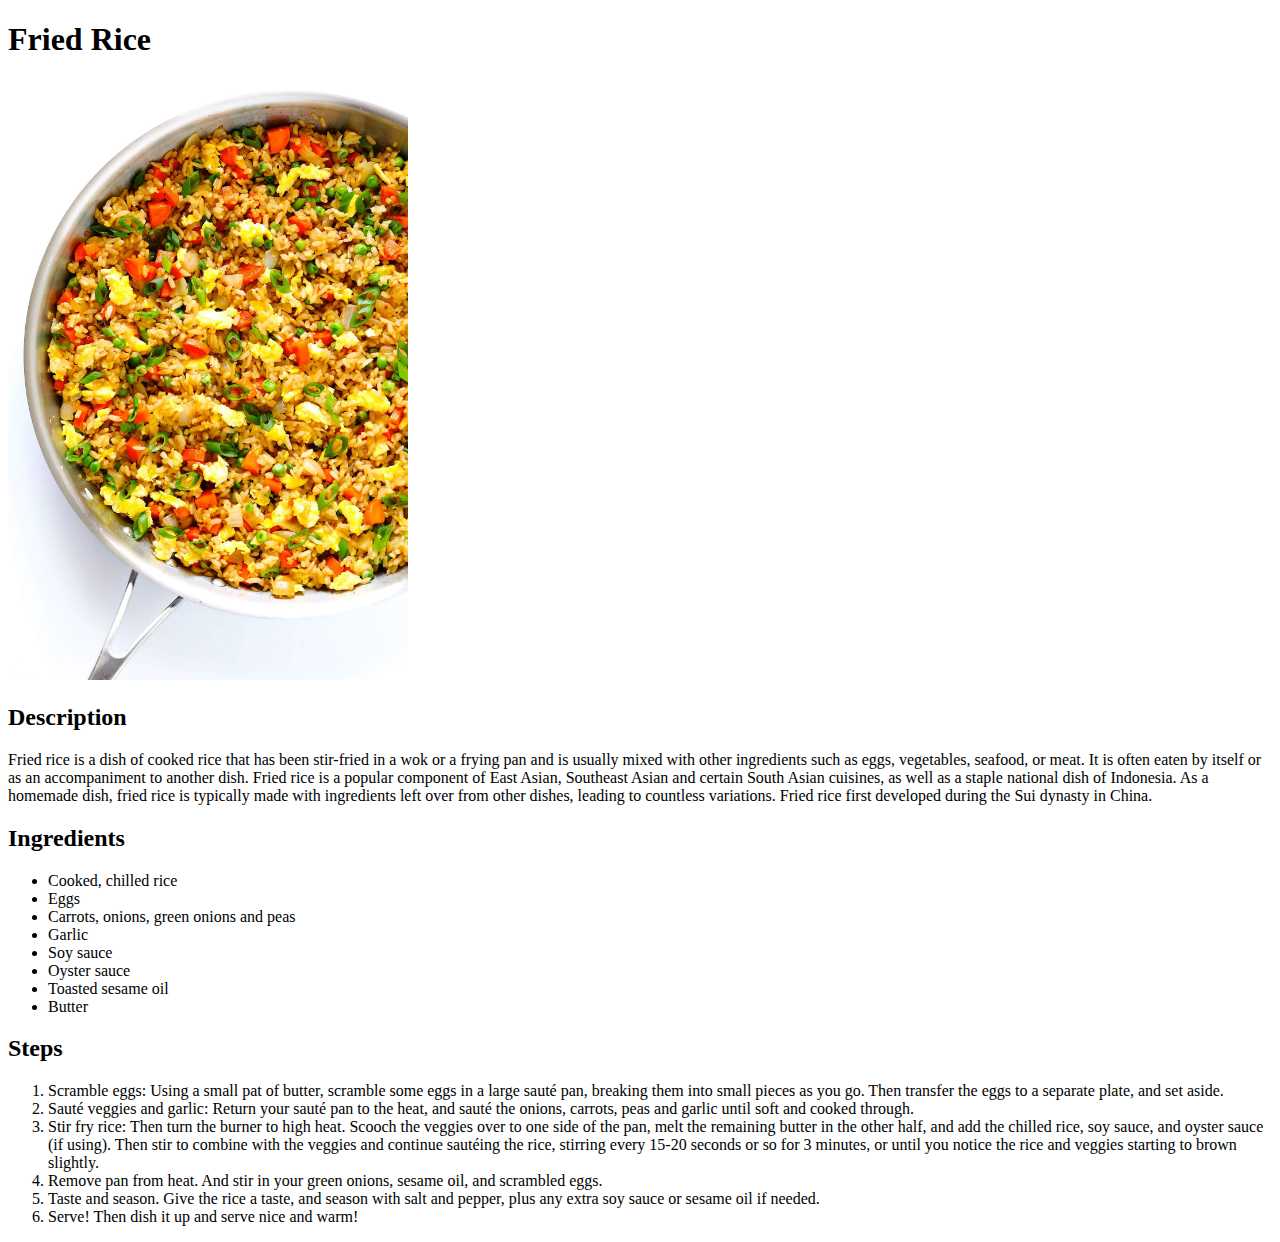
==== recipes/f-rice.html @ 8c563dba "Added all recipes" ====
<!DOCTYPE html>
<html lang="en">
<head>
    <meta charset="UTF-8">
    <meta name="viewport" content="width=device-width, initial-scale=1.0">
    <title>Document</title>
</head>
<body>
    <h1>Fried Rice</h1>
    <img src="../img/rice.jpg" alt="Picture of fried rice" height="600" width="400">

    <h2>Description</h2>
    <p>Fried rice is a dish of cooked rice that has been stir-fried in a wok or a frying pan and is usually mixed with other ingredients such as eggs, vegetables, seafood, or meat. It is often eaten by itself or as an accompaniment to another dish. Fried rice is a popular component of East Asian, Southeast Asian and certain South Asian cuisines, as well as a staple national dish of Indonesia. As a homemade dish, fried rice is typically made with ingredients left over from other dishes, leading to countless variations. Fried rice first developed during the Sui dynasty in China.</p>

    <h2>Ingredients</h2>
    <ul>
        <li>Cooked, chilled rice</li>
        <li>Eggs</li>
        <li>Carrots, onions, green onions and peas</li>
        <li>Garlic</li>
        <li>Soy sauce</li>
        <li>Oyster sauce</li>
        <li>Toasted sesame oil</li>
        <li>Butter</li>
    </ul>

    <h2>Steps</h2>
    <ol>
        <li>Scramble eggs: Using a small pat of butter, scramble some eggs in a large sauté pan, breaking them into small pieces as you go. Then transfer the eggs to a separate plate, and set aside.</li>
        <li>Sauté veggies and garlic: Return your sauté pan to the heat, and sauté the onions, carrots, peas and garlic until soft and cooked through.</li>
        <li>Stir fry rice: Then turn the burner to high heat. Scooch the veggies over to one side of the pan, melt the remaining butter in the other half, and add the chilled rice, soy sauce, and oyster sauce (if using). Then stir to combine with the veggies and continue sautéing the rice, stirring every 15-20 seconds or so for 3 minutes, or until you notice the rice and veggies starting to brown slightly.</li>
        <li>Remove pan from heat. And stir in your green onions, sesame oil, and scrambled eggs.</li>
        <li>Taste and season. Give the rice a taste, and season with salt and pepper, plus any extra soy sauce or sesame oil if needed.</li>
        <li>Serve! Then dish it up and serve nice and warm!</li>
    </ol>
</body>
</html>
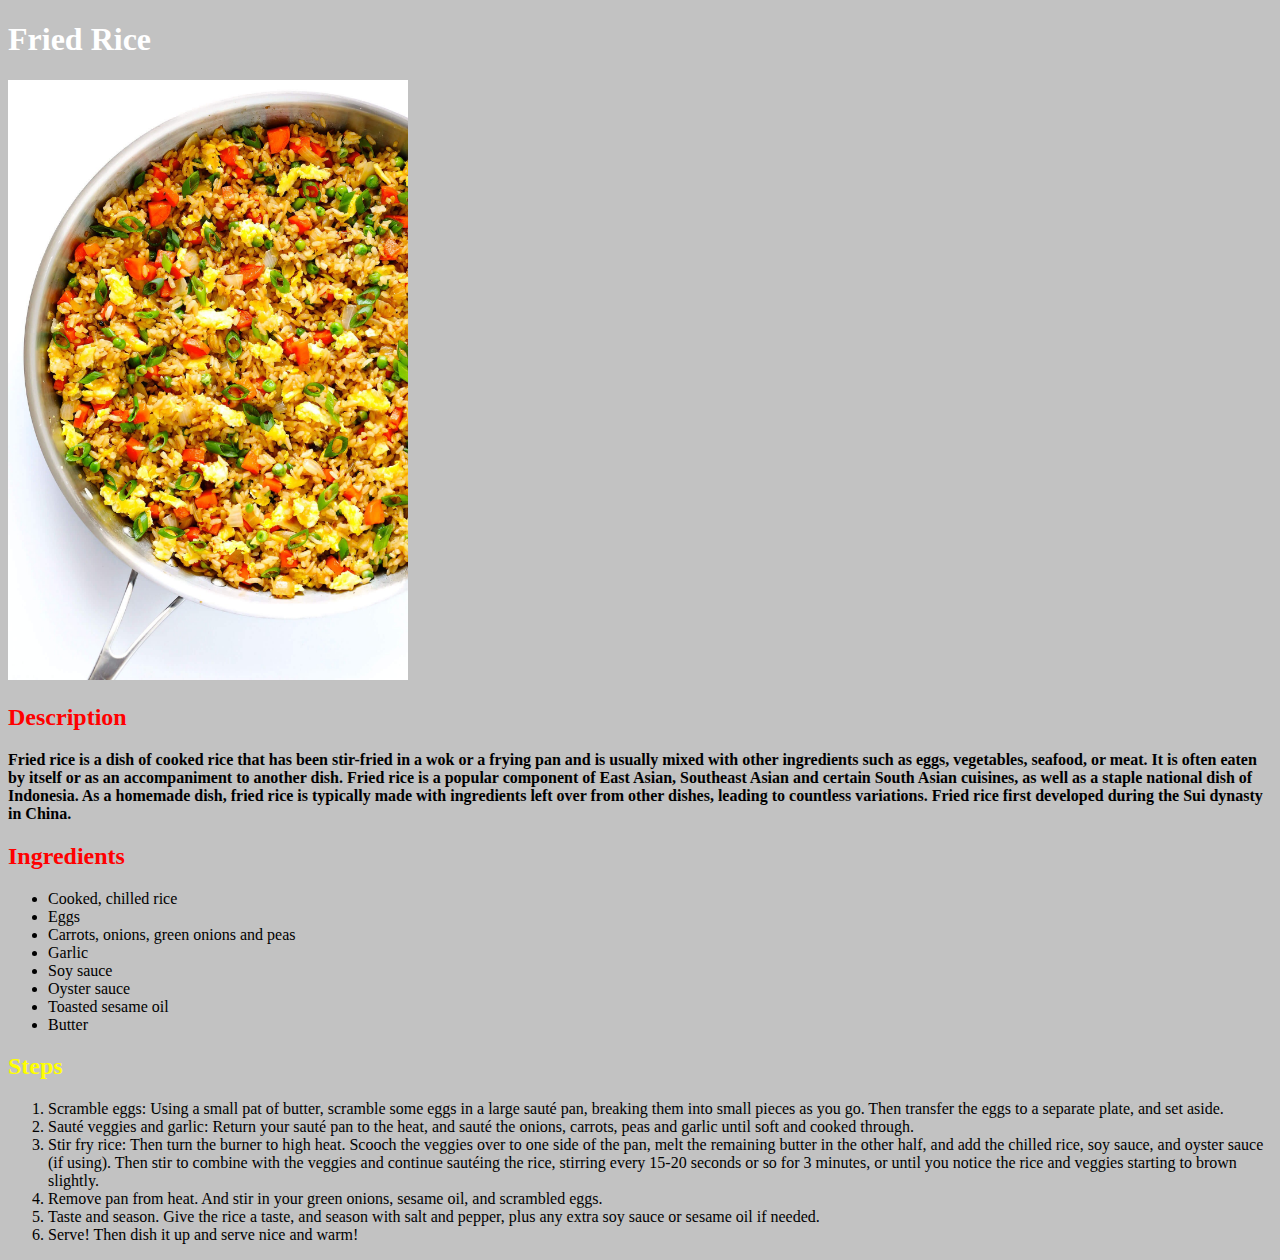
==== commit f67fd946: "Aded CSS features" ====
--- a/recipes/f-rice.html
+++ b/recipes/f-rice.html
@@ -4,15 +4,16 @@
     <meta charset="UTF-8">
     <meta name="viewport" content="width=device-width, initial-scale=1.0">
     <title>Document</title>
+    <link rel="stylesheet" href="../styles.css">
 </head>
 <body>
-    <h1>Fried Rice</h1>
+    <h1 class="head">Fried Rice</h1>
     <img src="../img/rice.jpg" alt="Picture of fried rice" height="600" width="400">
 
-    <h2>Description</h2>
-    <p>Fried rice is a dish of cooked rice that has been stir-fried in a wok or a frying pan and is usually mixed with other ingredients such as eggs, vegetables, seafood, or meat. It is often eaten by itself or as an accompaniment to another dish. Fried rice is a popular component of East Asian, Southeast Asian and certain South Asian cuisines, as well as a staple national dish of Indonesia. As a homemade dish, fried rice is typically made with ingredients left over from other dishes, leading to countless variations. Fried rice first developed during the Sui dynasty in China.</p>
+    <h2 class="red">Description</h2>
+    <p class="bold">Fried rice is a dish of cooked rice that has been stir-fried in a wok or a frying pan and is usually mixed with other ingredients such as eggs, vegetables, seafood, or meat. It is often eaten by itself or as an accompaniment to another dish. Fried rice is a popular component of East Asian, Southeast Asian and certain South Asian cuisines, as well as a staple national dish of Indonesia. As a homemade dish, fried rice is typically made with ingredients left over from other dishes, leading to countless variations. Fried rice first developed during the Sui dynasty in China.</p>
 
-    <h2>Ingredients</h2>
+    <h2 class="red">Ingredients</h2>
     <ul>
         <li>Cooked, chilled rice</li>
         <li>Eggs</li>
@@ -24,7 +25,7 @@
         <li>Butter</li>
     </ul>
 
-    <h2>Steps</h2>
+    <h2 class="yel">Steps</h2>
     <ol>
         <li>Scramble eggs: Using a small pat of butter, scramble some eggs in a large sauté pan, breaking them into small pieces as you go. Then transfer the eggs to a separate plate, and set aside.</li>
         <li>Sauté veggies and garlic: Return your sauté pan to the heat, and sauté the onions, carrots, peas and garlic until soft and cooked through.</li>
--- a/styles.css
+++ b/styles.css
@@ -0,0 +1,31 @@
+* {
+    background-color: rgb(194, 194, 194);
+}
+
+.head {
+    color: white;
+}
+
+.bullet {
+    font-size: 20px;
+}
+
+.red {
+    color: red;
+}
+
+.oran {
+    color:orange
+}
+
+.gree {
+    color: green;
+}
+
+.bold {
+    font-weight: bold;
+}
+
+.yel {
+    color: yellow;
+}